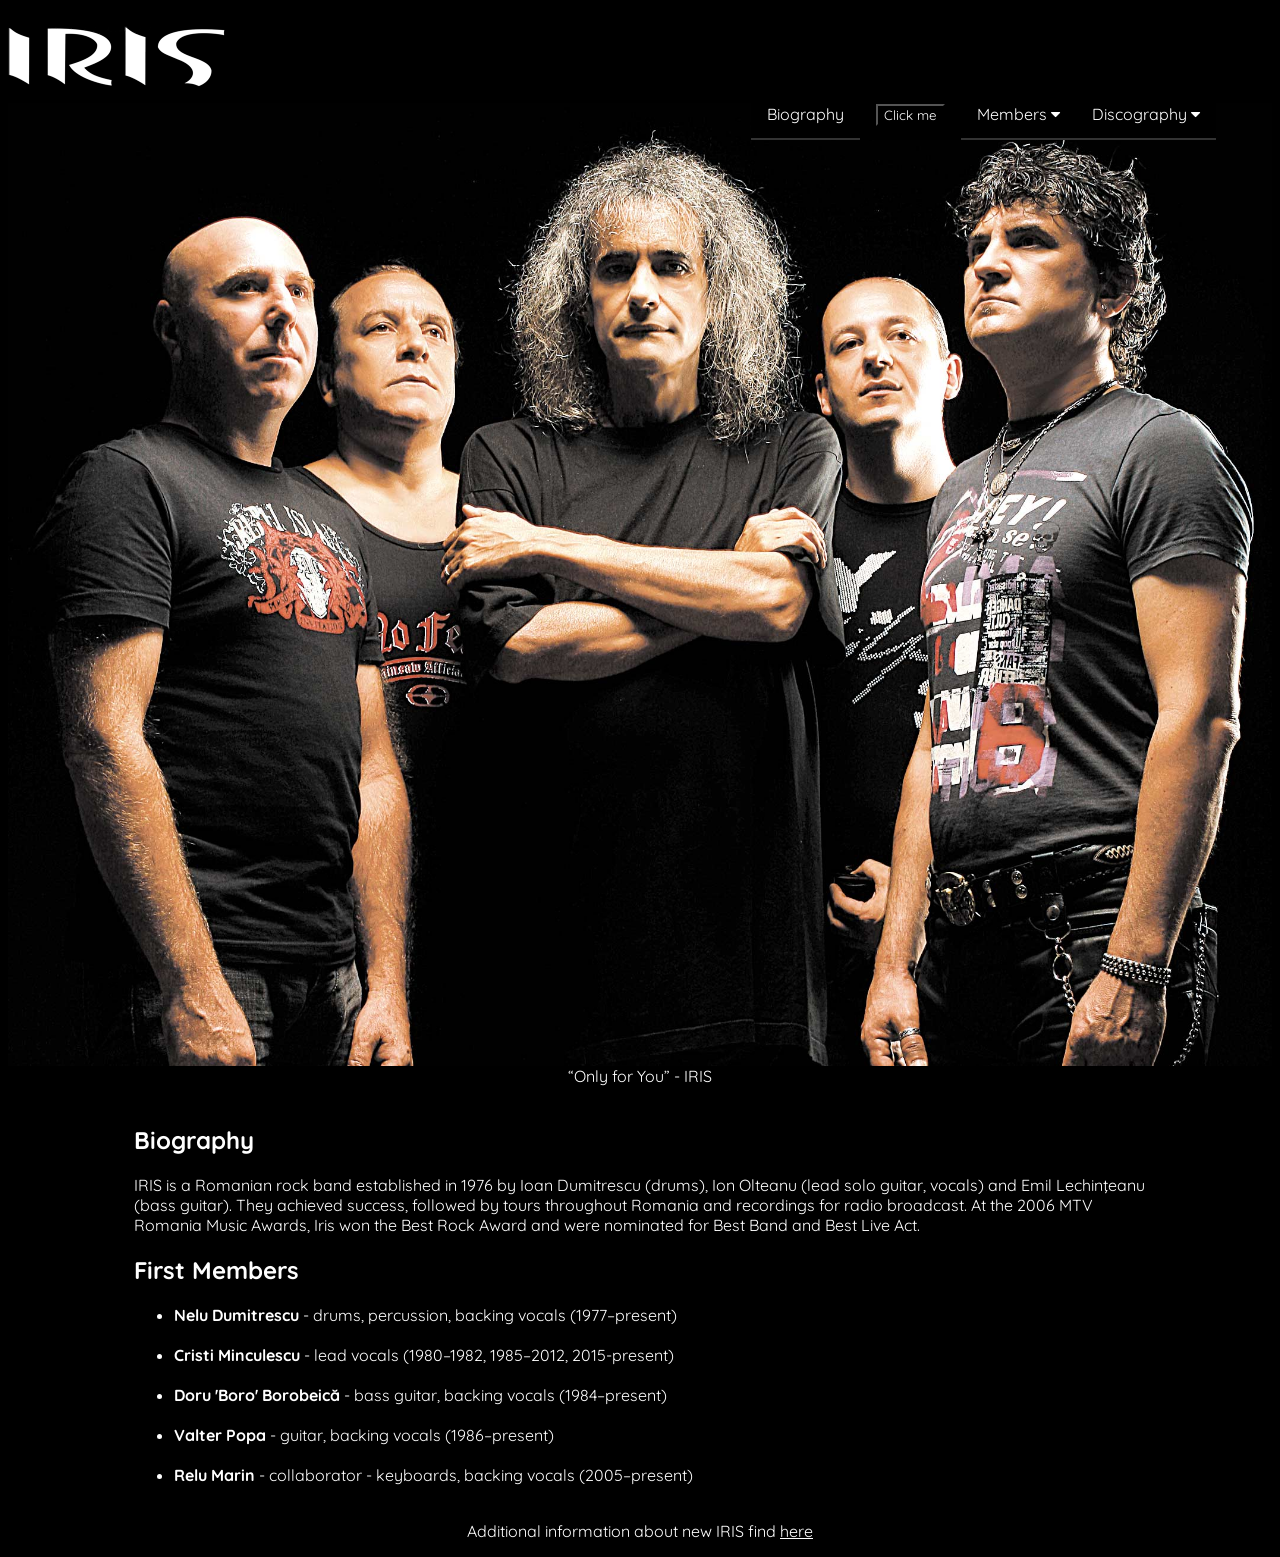
==== index.html @ 48612908 "First commit" ====
<!DOCTYPE html>
<html>
<head>
	<title id="title">Iris - Tribute site</title>
	<link rel="shortcut icon" href="img/iris_logo-black.png" type="image/png">
	<link rel="stylesheet" type="text/css" href="css/main.css">
	<link href="https://fonts.googleapis.com/css?family=Quicksand" rel="stylesheet">
	<meta charset="utf-8">
</head>
<body>
	<header class="header container">
		<img src="img/iris-logo.png" alt="Iris-logo" class="responsive" id="image-logo">
	<!-- 	<h1 class="hdr-txt">Iris<span class="blinking"> |</span></h1>
		<p>The band who changed my world!</p> -->
	</header>
	<main  id="main">
			<div id="img-div">
			<img src="img/iris.jpg" alt="Iris-image" class="responsive" id="image">
			<div id="img-caption">“Only for You” - IRIS</div><br>
		</div>


		<div class="about-him"  id="tribute-info">
			<h2 class="hdr-txt" >Biography</h2>
			<p id="Biography">IRIS is a Romanian rock band established in 1976 by Ioan Dumitrescu (drums), Ion Olteanu (lead solo guitar, vocals) and Emil Lechinţeanu (bass guitar). They achieved success, followed by tours throughout Romania and recordings for radio broadcast. At the 2006 MTV Romania Music Awards, Iris won the Best Rock Award and were nominated for Best Band and Best Live Act.</p>
		</div>
		
		<div class="members">
			<h2 class="hdr-txt">First Members</h2>
			<ul>
				<li><strong>Nelu Dumitrescu</strong> - drums, percussion, backing vocals (1977–present)</li><br>
				<li><strong>Cristi Minculescu</strong> - lead vocals (1980–1982, 1985–2012, 2015-present)</li><br>
				<li><strong>Doru 'Boro' Borobeică</strong> - bass guitar, backing vocals (1984–present)</li><br>
				<li><strong>Valter Popa</strong> - guitar, backing vocals (1986–present)</li><br>
				<li><strong>Relu Marin</strong> - collaborator - keyboards, backing vocals (2005–present)</li><br>
			</ul>
					

			<!-- Load font awesome icons -->
<link rel="stylesheet" href="https://cdnjs.cloudflare.com/ajax/libs/font-awesome/4.7.0/css/font-awesome.min.css">

<!-- The social media icon bar -->

<!--
<div class="icon-bar">
  <a href="#" class="facebook"><i class="fa fa-facebook"></i></a> 
  <a href="#" class="twitter"><i class="fa fa-twitter"></i></a> 
  <a href="#" class="google"><i class="fa fa-google"></i></a> 
  <a href="#" class="linkedin"><i class="fa fa-linkedin"></i></a>
  <a href="#" class="youtube"><i class="fa fa-youtube"></i></a> 
</div> -->

<div class="navbar">
		<a href="#home">Biography</a>
	<a><button onclick="openRequestedPopup()">Click me</button></a>
		<div class="dropdown">
				<button class="dropbtn">Members 
					<i class="fa fa-caret-down"></i>
				</button>
				<div class="dropdown-content">
					<a href="#">Link 1</a>
					<a href="#">Link 2</a>
					<a href="#">Link 3</a>
				</div>
			
		</div>
		<div class="dropdown">
						<button class="dropbtn">Discography 
							<i class="fa fa-caret-down"></i>
						</button>
						<div class="dropdown-content">
							<a href="#">Link 1</a>
							<a href="#">Link 2</a>
							<a href="#">Link 3</a>
						</div>
		</div> 
	</div>

	

<script>
 	var p = document.getElementById("Biography"); // Find the paragraph element in the page
  p.onclick = openRequestedPopup; // Add onclick function to element
    
  function showAlert(event) {
    
		window(windowObjectReference);
		
  }

var windowObjectReference;
var strWindowFeatures = "menubar=yes,location=yes,resizable=yes,scrollbars=yes,status=yes";

function openRequestedPopup() {
 windowObjectReference = window.open("http://www.cnn.com/", "CNN_WindowName", strWindowFeatures);
}
</script>
<!--
<div class="jquery_accordion_wrapper">
		<div class="jquery_accordion_item">
			<div class="jquery_accordion_title">First Section Tab Title</div>
			<div class="jquery_accordion_content">
				<p>Lorem ipsum dolor sit amet.</p>
				<p>Delectus similique tenetur voluptas eligendi.</p>
			</div>
		</div>
	
		<div class="jquery_accordion_item">
			<div class="jquery_accordion_title">Second Section Title</div>
			<div class="jquery_accordion_content">
				<p>Lorem ipsum dolor sit amet.</p>
			</div>
		</div>
	
		<div class="jquery_accordion_item">
			<div class="jquery_accordion_title">Third Section Title</div>
			<div class="jquery_accordion_content">
				<p>Lorem ipsum dolor sit amet.</p>
			</div>
		</div>
	</div>

	$('.jquery_accordion_title').click(function() {
		$(this).closest('.jquery_accordion_item').siblings().removeClass('active').find('.jquery_accordion_content').slideUp(400);
		$(this).closest('.jquery_accordion_item').toggleClass('active').find('.jquery_accordion_content').slideToggle(400);
		return false;
	});
-->

	</main>
	<footer class="footer">
		<p>Additional information about new IRIS find <a href="HTTP://www.trupairis.ro" target="_blank" >here</a></p>
	</footer>

</body>
</html>
---- css/main.css ----
*{
	background: black;
	color: white;
	font-family: 'Quicksand', sans-serif;
}

.header{
	text-align: center;
}

.responsive{
	max-width: 100%;
	display: block;
	height: auto;
}


.members{
	max-width: 70%;
	margin-left: 10%;
}

.about-him{
	max-width: 80%;
	margin-left: 10%;
}

.timeline-txt{
	margin-left: -7.5%;
}

.blinking{
    animation:blinkingText 1.5s infinite;
}
@keyframes blinkingText{
    0%{     color: #FFF;    }
    49%{    color: transparent; }
    50%{    color: transparent; }
    99%{    color:transparent;  }
    100%{   color: #000;    }
}

.footer{
	text-align: center;
}
#img-caption{
	text-align: center;
}

/* Fixed/sticky icon bar (vertically aligned 50% from the top of the screen) */
.icon-bar {
  position: fixed;
	top: 50%;
	left: 5%;
  -webkit-transform: translateY(-50%);
  -ms-transform: translateY(-50%);
  transform: translateY(-50%);
}

/* Style the icon bar links */
.icon-bar a {
	display: block;
	
  text-align: center;
  padding: 12px;
  transition: all 0.3s ease;
  color: white;
  font-size: 20px;
}

/* Style the social media icons with color, if you want */
.icon-bar a:hover {
  background-color: #000;
}

.facebook {
  background: #3B5998;
  color: white;
}

.twitter {
  background: #55ACEE;
  color: white;
}

.google {
  background: #dd4b39;
  color: white;
}

.linkedin {
  background: #007bb5;
  color: white;
}

.youtube {
  background: #bb0000;
  color: white;
}

.navbar {
	position: fixed;
	overflow: hidden;
	background-color: #333;
	font-family: Arial, Helvetica, sans-serif;
	top:10%;
	right:5%;

}

.navbar a {
	float: left;
	font-size: 16px;
	color: white;
	text-align: center;
	padding: 14px 16px;
	text-decoration: none;
}

.dropdown {
	float: left;
	overflow: hidden;
}

.dropdown .dropbtn {
	font-size: 16px;    
	border: none;
	outline: none;
	color: white;
	padding: 14px 16px;
	background-color: inherit;
	font-family: inherit;
	margin: 0;
}

.navbar a:hover, .dropdown:hover .dropbtn {
	background-color: red;
}

.dropdown-content {
	display: none;
	position: absolute;
	background-color: #f9f9f9;
	min-width: 160px;
	box-shadow: 0px 8px 16px 0px rgba(0,0,0,0.2);
	z-index: 1;
}

.dropdown-content a {
	float: none;
	color: red;
	padding: 12px 16px;
	text-decoration: none;
	display: block;
	text-align: left;
}

.dropdown-content a:hover {
	background-color: #ddd;
}

.dropdown:hover .dropdown-content {
	display: block;
}

/* Style the tab */
.tab {
	float: left;
	border: 1px solid #ccc;
	background-color: #f1f1f1;
	width: 30%;
	height: 300px;
}

/* Style the buttons that are used to open the tab content */
.tab button {
	display: block;
	background-color: inherit;
	color: black;
	padding: 22px 16px;
	width: 100%;
	border: none;
	outline: none;
	text-align: left;
	cursor: pointer;
}

/* Change background color of buttons on hover */
.tab button:hover {
	background-color: #ddd;
}

/* Create an active/current "tab button" class */
.tab button.active {
	background-color: #ccc;
}

/* Style the tab content */
.tabcontent {
	float: left;
	padding: 0px 12px;
	border: 1px solid #ccc;
	width: 70%;
	border-left: none;
	height: 300px;
	display: none;
}

/* Simple Accordion jQuery */
.jquery_accordion_item {
	display: inline-block;
	width: 100%;
	border-bottom: 1px solid #ccc;
}
.jquery_accordion_title {
	font-size: 14px;
	color: #333;
	display: block;
	line-height: 140%;
	padding: 8px 40px 8px 8px;
	font-weight: bold;
	position: relative;
	cursor: pointer;
}
.jquery_accordion_title:after {
	content: "";
	width: 0;
	height: 0;
	display: inline-block;
	position: absolute;
	right: 15px;
	top: 50%;
	border: 6px solid transparent;
	border-top-color: #333;
	transition: border 400ms, margin 400ms;
	margin-top: -3px; /* half of border value */
}
.jquery_accordion_item.active .jquery_accordion_title:after {
	border-color: transparent;
	border-bottom-color: #333;
	margin-top: -9px; /* fixing arrow position */
}
.jquery_accordion_content {
	padding: 8px;
	display: none;
	color: #333;
}
.jquery_accordion_content > *:first-child {
	margin-top: 0;
}
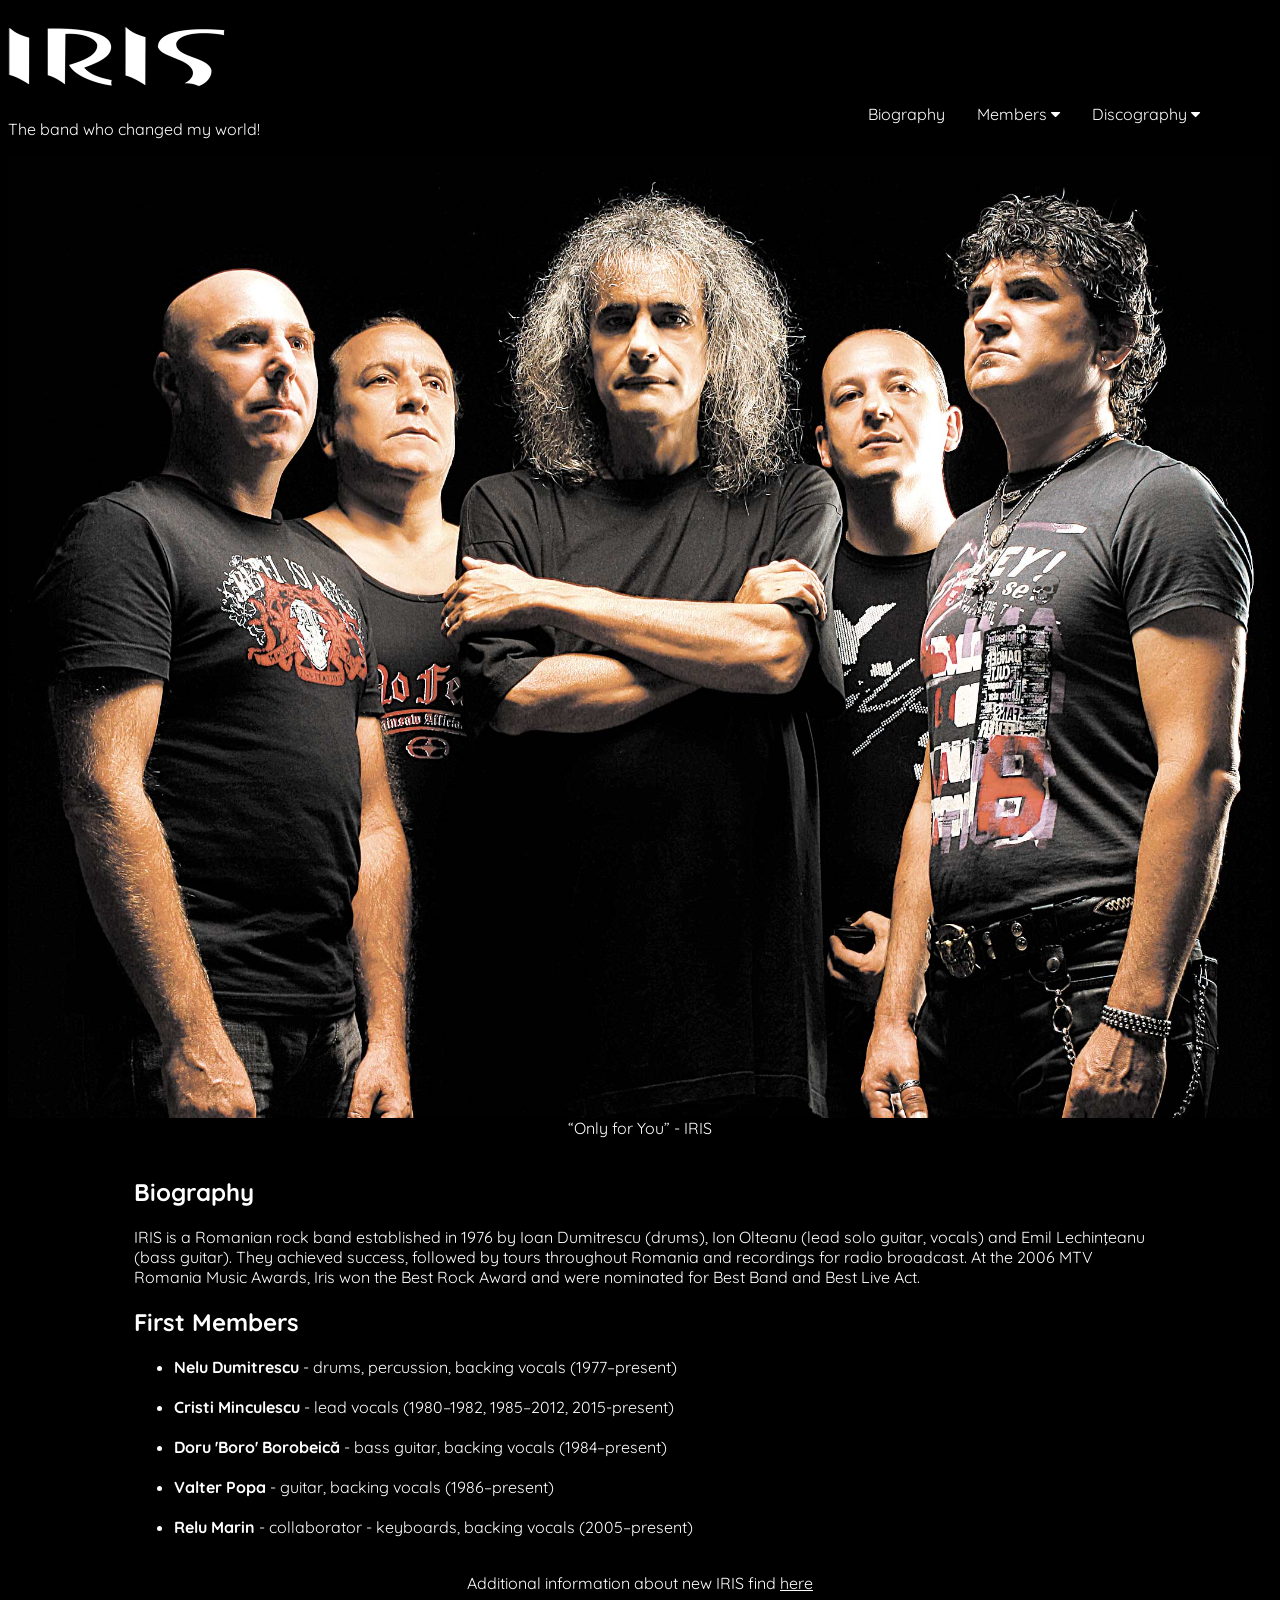
==== commit 34ff0371: "Second commit" ====
--- a/index.html
+++ b/index.html
@@ -10,8 +10,8 @@
 <body>
 	<header class="header container">
 		<img src="img/iris-logo.png" alt="Iris-logo" class="responsive" id="image-logo">
-	<!-- 	<h1 class="hdr-txt">Iris<span class="blinking"> |</span></h1>
-		<p>The band who changed my world!</p> -->
+	<!-- 	<h1 class="hdr-txt">Iris<span class="blinking"> |</span></h1>-->
+		<p class="title">The band who changed my world!</p>
 	</header>
 	<main  id="main">
 			<div id="img-div">
@@ -22,7 +22,7 @@
 
 		<div class="about-him"  id="tribute-info">
 			<h2 class="hdr-txt" >Biography</h2>
-			<p id="Biography">IRIS is a Romanian rock band established in 1976 by Ioan Dumitrescu (drums), Ion Olteanu (lead solo guitar, vocals) and Emil Lechinţeanu (bass guitar). They achieved success, followed by tours throughout Romania and recordings for radio broadcast. At the 2006 MTV Romania Music Awards, Iris won the Best Rock Award and were nominated for Best Band and Best Live Act.</p>
+			<p id="biography">IRIS is a Romanian rock band established in 1976 by Ioan Dumitrescu (drums), Ion Olteanu (lead solo guitar, vocals) and Emil Lechinţeanu (bass guitar). They achieved success, followed by tours throughout Romania and recordings for radio broadcast. At the 2006 MTV Romania Music Awards, Iris won the Best Rock Award and were nominated for Best Band and Best Live Act.</p>
 		</div>
 		
 		<div class="members">
@@ -39,21 +39,9 @@
 			<!-- Load font awesome icons -->
 <link rel="stylesheet" href="https://cdnjs.cloudflare.com/ajax/libs/font-awesome/4.7.0/css/font-awesome.min.css">
 
-<!-- The social media icon bar -->
-
-<!--
-<div class="icon-bar">
-  <a href="#" class="facebook"><i class="fa fa-facebook"></i></a> 
-  <a href="#" class="twitter"><i class="fa fa-twitter"></i></a> 
-  <a href="#" class="google"><i class="fa fa-google"></i></a> 
-  <a href="#" class="linkedin"><i class="fa fa-linkedin"></i></a>
-  <a href="#" class="youtube"><i class="fa fa-youtube"></i></a> 
-</div> -->
-
 <div class="navbar">
-		<a href="#home">Biography</a>
-	<a><button onclick="openRequestedPopup()">Click me</button></a>
-		<div class="dropdown">
+		<a href="#tribute-info">Biography</a>
+	  <div class="dropdown">
 				<button class="dropbtn">Members 
 					<i class="fa fa-caret-down"></i>
 				</button>
@@ -78,58 +66,11 @@
 
 	
 
-<script>
- 	var p = document.getElementById("Biography"); // Find the paragraph element in the page
-  p.onclick = openRequestedPopup; // Add onclick function to element
-    
-  function showAlert(event) {
-    
-		window(windowObjectReference);
-		
-  }
 
-var windowObjectReference;
-var strWindowFeatures = "menubar=yes,location=yes,resizable=yes,scrollbars=yes,status=yes";
-
-function openRequestedPopup() {
- windowObjectReference = window.open("http://www.cnn.com/", "CNN_WindowName", strWindowFeatures);
-}
-</script>
-<!--
-<div class="jquery_accordion_wrapper">
-		<div class="jquery_accordion_item">
-			<div class="jquery_accordion_title">First Section Tab Title</div>
-			<div class="jquery_accordion_content">
-				<p>Lorem ipsum dolor sit amet.</p>
-				<p>Delectus similique tenetur voluptas eligendi.</p>
-			</div>
-		</div>
-	
-		<div class="jquery_accordion_item">
-			<div class="jquery_accordion_title">Second Section Title</div>
-			<div class="jquery_accordion_content">
-				<p>Lorem ipsum dolor sit amet.</p>
-			</div>
-		</div>
-	
-		<div class="jquery_accordion_item">
-			<div class="jquery_accordion_title">Third Section Title</div>
-			<div class="jquery_accordion_content">
-				<p>Lorem ipsum dolor sit amet.</p>
-			</div>
-		</div>
-	</div>
-
-	$('.jquery_accordion_title').click(function() {
-		$(this).closest('.jquery_accordion_item').siblings().removeClass('active').find('.jquery_accordion_content').slideUp(400);
-		$(this).closest('.jquery_accordion_item').toggleClass('active').find('.jquery_accordion_content').slideToggle(400);
-		return false;
-	});
--->
 
 	</main>
 	<footer class="footer">
-		<p>Additional information about new IRIS find <a href="HTTP://www.trupairis.ro" target="_blank" >here</a></p>
+		<p>Additional information about new IRIS find <a href="HTTP://www.trupairis.ro" target="_blank" id="tribute-link" >here</a></p>
 	</footer>
 
 </body>
--- a/css/main.css
+++ b/css/main.css
@@ -247,4 +247,9 @@
 }
 .jquery_accordion_content > *:first-child {
 	margin-top: 0;
+}
+
+
+.title{
+	text-align: left;
 }
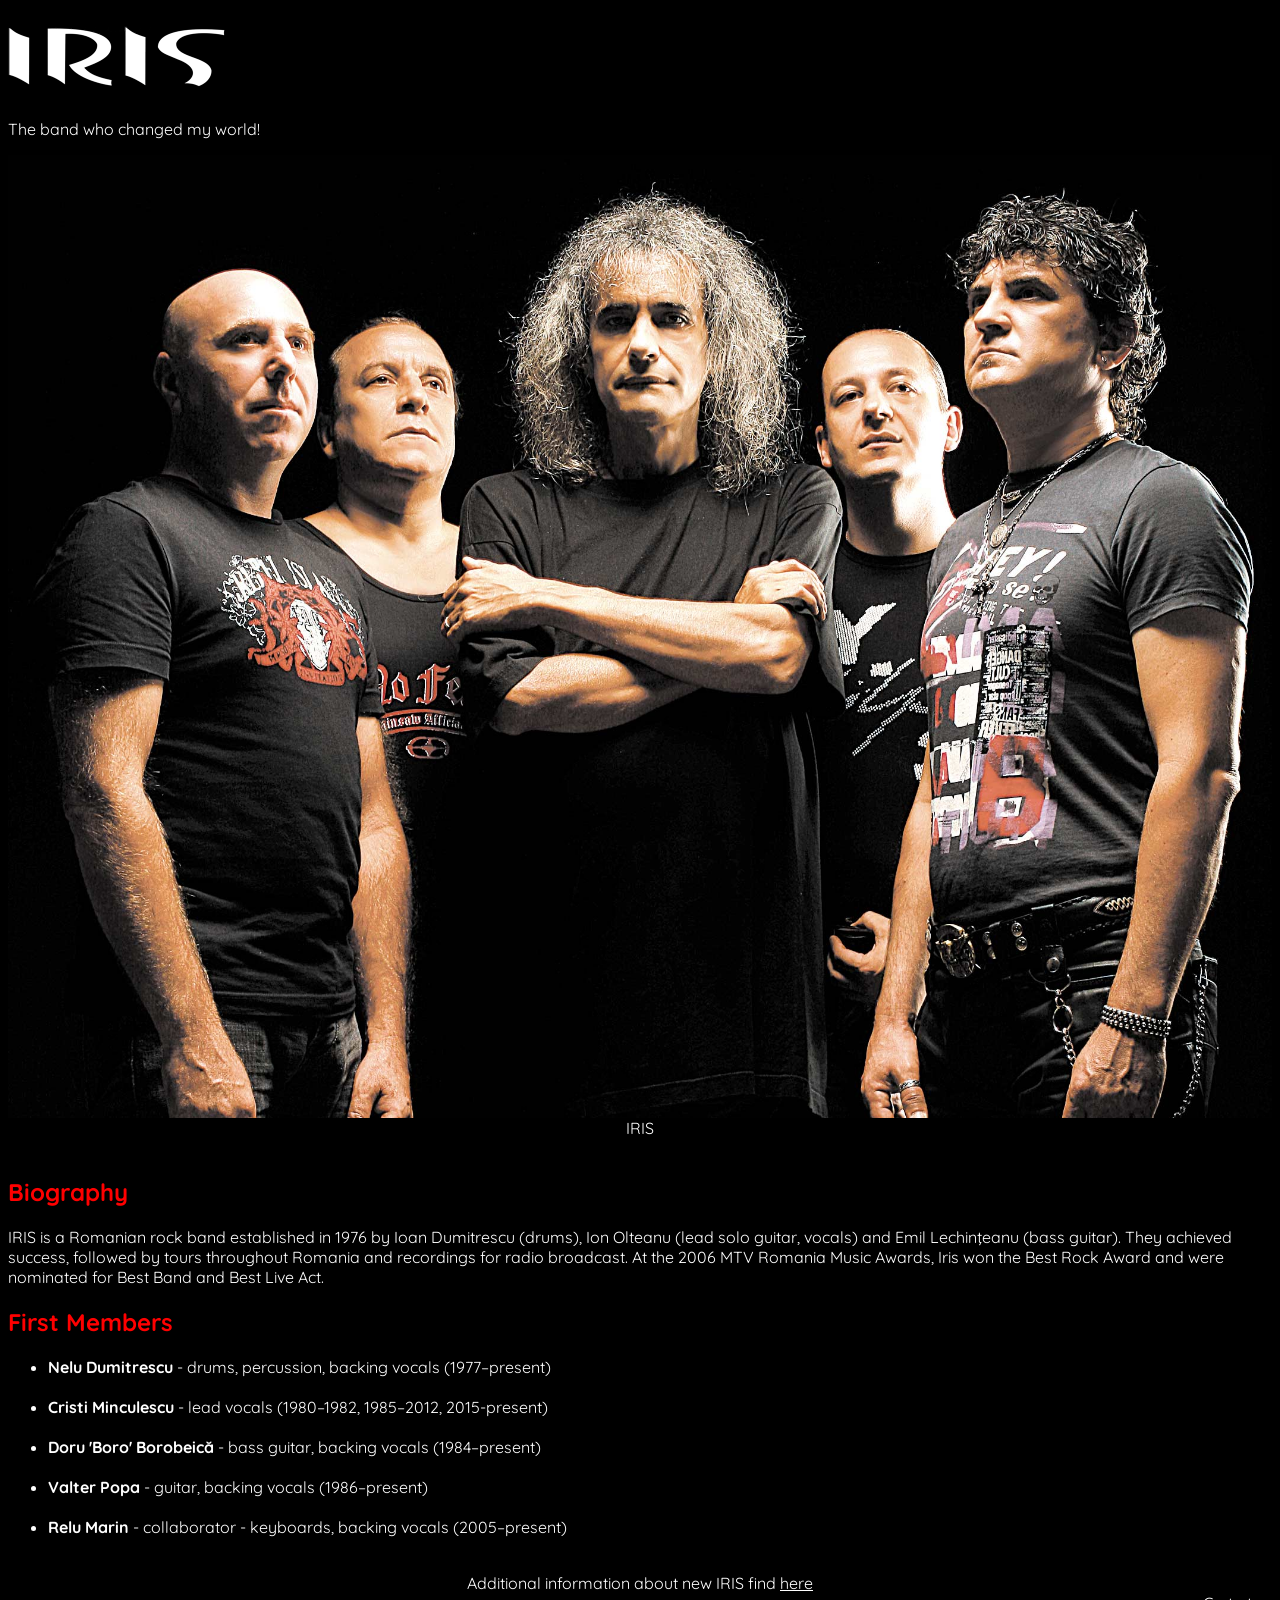
==== commit 88b5f2cd: "Final commit" ====
--- a/index.html
+++ b/index.html
@@ -10,23 +10,20 @@
 <body>
 	<header class="header container">
 		<img src="img/iris-logo.png" alt="Iris-logo" class="responsive" id="image-logo">
-	<!-- 	<h1 class="hdr-txt">Iris<span class="blinking"> |</span></h1>-->
 		<p class="title">The band who changed my world!</p>
 	</header>
 	<main  id="main">
 			<div id="img-div">
 			<img src="img/iris.jpg" alt="Iris-image" class="responsive" id="image">
-			<div id="img-caption">“Only for You” - IRIS</div><br>
+			<div id="img-caption">IRIS</div><br>
 		</div>
-
-
 		<div class="about-him"  id="tribute-info">
-			<h2 class="hdr-txt" >Biography</h2>
+			<h2 class="hd-txt" >Biography</h2>
 			<p id="biography">IRIS is a Romanian rock band established in 1976 by Ioan Dumitrescu (drums), Ion Olteanu (lead solo guitar, vocals) and Emil Lechinţeanu (bass guitar). They achieved success, followed by tours throughout Romania and recordings for radio broadcast. At the 2006 MTV Romania Music Awards, Iris won the Best Rock Award and were nominated for Best Band and Best Live Act.</p>
 		</div>
 		
 		<div class="members">
-			<h2 class="hdr-txt">First Members</h2>
+			<h2 class="hd-txt">First Members</h2>
 			<ul>
 				<li><strong>Nelu Dumitrescu</strong> - drums, percussion, backing vocals (1977–present)</li><br>
 				<li><strong>Cristi Minculescu</strong> - lead vocals (1980–1982, 1985–2012, 2015-present)</li><br>
@@ -39,38 +36,13 @@
 			<!-- Load font awesome icons -->
 <link rel="stylesheet" href="https://cdnjs.cloudflare.com/ajax/libs/font-awesome/4.7.0/css/font-awesome.min.css">
 
-<div class="navbar">
-		<a href="#tribute-info">Biography</a>
-	  <div class="dropdown">
-				<button class="dropbtn">Members 
-					<i class="fa fa-caret-down"></i>
-				</button>
-				<div class="dropdown-content">
-					<a href="#">Link 1</a>
-					<a href="#">Link 2</a>
-					<a href="#">Link 3</a>
-				</div>
-			
-		</div>
-		<div class="dropdown">
-						<button class="dropbtn">Discography 
-							<i class="fa fa-caret-down"></i>
-						</button>
-						<div class="dropdown-content">
-							<a href="#">Link 1</a>
-							<a href="#">Link 2</a>
-							<a href="#">Link 3</a>
-						</div>
-		</div> 
-	</div>
-
-	
-
-
 
 	</main>
 	<footer class="footer">
-		<p>Additional information about new IRIS find <a href="HTTP://www.trupairis.ro" target="_blank" id="tribute-link" >here</a></p>
+		<!--<p>Additional information about new IRIS find <a href="HTTP://www.trupairis.ro" target="_blank" id="tribute-link" >here</a></p>-->
+		
+	<p>	Additional information about new IRIS find <a href="HTTP://www.trupairis.ro"  target="_blank" id="tribute-link" class="footer">here</a>
+		<a href="#image-logo" class="footer-top">Go to top</a></p>
 	</footer>
 
 </body>
--- a/css/main.css
+++ b/css/main.css
@@ -14,32 +14,6 @@
 	height: auto;
 }
 
-
-.members{
-	max-width: 70%;
-	margin-left: 10%;
-}
-
-.about-him{
-	max-width: 80%;
-	margin-left: 10%;
-}
-
-.timeline-txt{
-	margin-left: -7.5%;
-}
-
-.blinking{
-    animation:blinkingText 1.5s infinite;
-}
-@keyframes blinkingText{
-    0%{     color: #FFF;    }
-    49%{    color: transparent; }
-    50%{    color: transparent; }
-    99%{    color:transparent;  }
-    100%{   color: #000;    }
-}
-
 .footer{
 	text-align: center;
 }
@@ -47,209 +21,17 @@
 	text-align: center;
 }
 
-/* Fixed/sticky icon bar (vertically aligned 50% from the top of the screen) */
-.icon-bar {
-  position: fixed;
-	top: 50%;
-	left: 5%;
-  -webkit-transform: translateY(-50%);
-  -ms-transform: translateY(-50%);
-  transform: translateY(-50%);
-}
-
-/* Style the icon bar links */
-.icon-bar a {
-	display: block;
-	
-  text-align: center;
-  padding: 12px;
-  transition: all 0.3s ease;
-  color: white;
-  font-size: 20px;
-}
-
-/* Style the social media icons with color, if you want */
-.icon-bar a:hover {
-  background-color: #000;
-}
-
-.facebook {
-  background: #3B5998;
-  color: white;
-}
-
-.twitter {
-  background: #55ACEE;
-  color: white;
-}
-
-.google {
-  background: #dd4b39;
-  color: white;
-}
-
-.linkedin {
-  background: #007bb5;
-  color: white;
-}
-
-.youtube {
-  background: #bb0000;
-  color: white;
-}
-
-.navbar {
-	position: fixed;
-	overflow: hidden;
-	background-color: #333;
-	font-family: Arial, Helvetica, sans-serif;
-	top:10%;
-	right:5%;
-
-}
-
-.navbar a {
-	float: left;
-	font-size: 16px;
-	color: white;
-	text-align: center;
-	padding: 14px 16px;
-	text-decoration: none;
-}
-
-.dropdown {
-	float: left;
-	overflow: hidden;
-}
-
-.dropdown .dropbtn {
-	font-size: 16px;    
-	border: none;
-	outline: none;
-	color: white;
-	padding: 14px 16px;
-	background-color: inherit;
-	font-family: inherit;
-	margin: 0;
-}
-
-.navbar a:hover, .dropdown:hover .dropbtn {
-	background-color: red;
-}
-
-.dropdown-content {
-	display: none;
-	position: absolute;
-	background-color: #f9f9f9;
-	min-width: 160px;
-	box-shadow: 0px 8px 16px 0px rgba(0,0,0,0.2);
-	z-index: 1;
-}
-
-.dropdown-content a {
-	float: none;
-	color: red;
-	padding: 12px 16px;
-	text-decoration: none;
-	display: block;
-	text-align: left;
-}
-
-.dropdown-content a:hover {
-	background-color: #ddd;
-}
-
-.dropdown:hover .dropdown-content {
-	display: block;
-}
-
-/* Style the tab */
-.tab {
-	float: left;
-	border: 1px solid #ccc;
-	background-color: #f1f1f1;
-	width: 30%;
-	height: 300px;
-}
-
-/* Style the buttons that are used to open the tab content */
-.tab button {
-	display: block;
-	background-color: inherit;
-	color: black;
-	padding: 22px 16px;
-	width: 100%;
-	border: none;
-	outline: none;
-	text-align: left;
-	cursor: pointer;
-}
-
-/* Change background color of buttons on hover */
-.tab button:hover {
-	background-color: #ddd;
-}
-
-/* Create an active/current "tab button" class */
-.tab button.active {
-	background-color: #ccc;
-}
-
-/* Style the tab content */
-.tabcontent {
-	float: left;
-	padding: 0px 12px;
-	border: 1px solid #ccc;
-	width: 70%;
-	border-left: none;
-	height: 300px;
-	display: none;
-}
-
-/* Simple Accordion jQuery */
-.jquery_accordion_item {
-	display: inline-block;
-	width: 100%;
-	border-bottom: 1px solid #ccc;
-}
-.jquery_accordion_title {
-	font-size: 14px;
-	color: #333;
-	display: block;
-	line-height: 140%;
-	padding: 8px 40px 8px 8px;
-	font-weight: bold;
-	position: relative;
-	cursor: pointer;
-}
-.jquery_accordion_title:after {
-	content: "";
-	width: 0;
-	height: 0;
-	display: inline-block;
-	position: absolute;
-	right: 15px;
-	top: 50%;
-	border: 6px solid transparent;
-	border-top-color: #333;
-	transition: border 400ms, margin 400ms;
-	margin-top: -3px; /* half of border value */
-}
-.jquery_accordion_item.active .jquery_accordion_title:after {
-	border-color: transparent;
-	border-bottom-color: #333;
-	margin-top: -9px; /* fixing arrow position */
-}
-.jquery_accordion_content {
-	padding: 8px;
-	display: none;
-	color: #333;
-}
-.jquery_accordion_content > *:first-child {
-	margin-top: 0;
-}
 
 
 .title{
 	text-align: left;
-}+}
+
+.hd-txt {
+	color: red;
+}
+
+.footer-top{
+	display: block;
+	text-align: right;
+}
